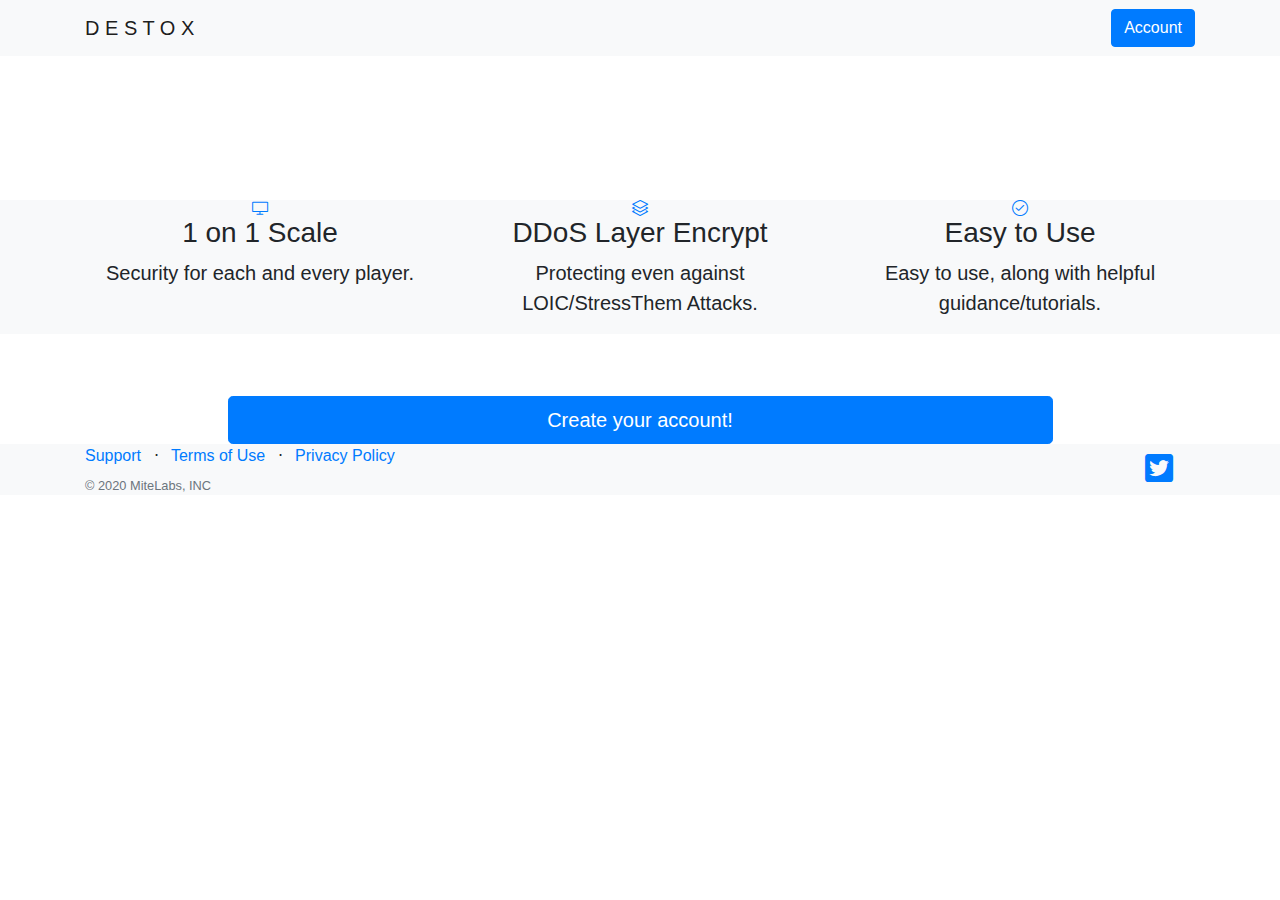
==== index.html @ 0d0f68f9 "Update index.html" ====
<!DOCTYPE html>
<html lang="en">

<head>

  <meta charset="utf-8">
  <meta name="viewport" content="width=device-width, initial-scale=1, shrink-to-fit=no">
  <meta name="description" content="Home | Destox">
  <meta name="author" content="">

  <title>Destox - SQL Server Encrypt</title>

  <!-- Bootstrap core CSS -->
  <link href="vendor/bootstrap/css/bootstrap.min.css" rel="stylesheet">

  <!-- Custom fonts for this template -->
  <link href="vendor/fontawesome-free/css/all.min.css" rel="stylesheet">
  <link href="vendor/simple-line-icons/css/simple-line-icons.css" rel="stylesheet" type="text/css">
  <link href="https://fonts.googleapis.com/css?family=Lato:300,400,700,300italic,400italic,700italic" rel="stylesheet" type="text/css">

  <!-- Custom styles for this template -->
  <link href="css/landing-page.min.css" rel="stylesheet">

</head>

<body>

  <!-- Navigation -->
  <nav class="navbar navbar-light bg-light static-top">
    <div class="container">
      <a class="navbar-brand" href="#">D E S T O X</a>
      <a class="btn btn-primary" href="#">Account</a>
    </div>
  </nav>

  <!-- Masthead -->
  <header class="masthead text-white text-center">
    <div class="overlay"></div>
    <div class="container">
      <div class="row">
        <div class="col-xl-9 mx-auto">
          <h1 class="mb-5">Building your security for your, and your community.</h1>
        </div>
              </div>
            </div>
          </form>
        </div>
      </div>
    </div>
  </header>

  <!-- Icons Grid -->
  <section class="features-icons bg-light text-center">
    <div class="container">
      <div class="row">
        <div class="col-lg-4">
          <div class="features-icons-item mx-auto mb-5 mb-lg-0 mb-lg-3">
            <div class="features-icons-icon d-flex">
              <i class="icon-screen-desktop m-auto text-primary"></i>
            </div>
            <h3>1 on 1 Scale</h3>
            <p class="lead mb-0">Security for each and every player.</p>
          </div>
        </div>
        <div class="col-lg-4">
          <div class="features-icons-item mx-auto mb-5 mb-lg-0 mb-lg-3">
            <div class="features-icons-icon d-flex">
              <i class="icon-layers m-auto text-primary"></i>
            </div>
            <h3>DDoS Layer Encrypt</h3>
            <p class="lead mb-0">Protecting even against LOIC/StressThem Attacks.</p>
          </div>
        </div>
        <div class="col-lg-4">
          <div class="features-icons-item mx-auto mb-0 mb-lg-3">
            <div class="features-icons-icon d-flex">
              <i class="icon-check m-auto text-primary"></i>
            </div>
            <h3>Easy to Use</h3>
            <p class="lead mb-0">Easy to use, along with helpful guidance/tutorials.</p>
          </div>
        </div>
      </div>
    </div>
  </section>

  
  </section>

  <!-- Call to Action -->
  <section class="call-to-action text-white text-center">
    <div class="overlay"></div>
    <div class="container">
      <div class="row">
        <div class="col-xl-9 mx-auto">
          <h2 class="mb-4">Ready to get started? Sign up now!</h2>
        </div>
            <div class="col-xl-9 mx-auto">
                <button type="submit" class="btn btn-block btn-lg btn-primary">Create your account!</button>
              </div>
            </div>
          </form>
        </div>
      </div>
    </div>
  </section>

  <!-- Footer -->
  <footer class="footer bg-light">
    <div class="container">
      <div class="row">
        <div class="col-lg-6 h-100 text-center text-lg-left my-auto">
          <ul class="list-inline mb-2">
            <li class="list-inline-item">
              <a href="#">Support</a>
            </li>
            <li class="list-inline-item">&sdot;</li>
            <li class="list-inline-item">
              <a href="#">Terms of Use</a>
            </li>
            <li class="list-inline-item">&sdot;</li>
            <li class="list-inline-item">
              <a href="#">Privacy Policy</a>
            </li>
          </ul>
          <p class="text-muted small mb-4 mb-lg-0">&copy; 2020 MiteLabs, INC</p>
        </div>
        <div class="col-lg-6 h-100 text-center text-lg-right my-auto">
            <li class="list-inline-item mr-3">
              <a href="https://twitter.com/mitelabs">
                <i class="fab fa-twitter-square fa-2x fa-fw"></i>
              </a>
            </li>
          </ul>
        </div>
      </div>
    </div>
  </footer>

  <!-- Bootstrap core JavaScript -->
  <script src="vendor/jquery/jquery.min.js"></script>
  <script src="vendor/bootstrap/js/bootstrap.bundle.min.js"></script>

</body>

</html>
---- vendor/simple-line-icons/css/simple-line-icons.css ----
@font-face {
  font-family: 'simple-line-icons';
  src: url('../fonts/Simple-Line-Icons.eot?v=2.4.0');
  src: url('../fonts/Simple-Line-Icons.eot?v=2.4.0#iefix') format('embedded-opentype'), url('../fonts/Simple-Line-Icons.woff2?v=2.4.0') format('woff2'), url('../fonts/Simple-Line-Icons.ttf?v=2.4.0') format('truetype'), url('../fonts/Simple-Line-Icons.woff?v=2.4.0') format('woff'), url('../fonts/Simple-Line-Icons.svg?v=2.4.0#simple-line-icons') format('svg');
  font-weight: normal;
  font-style: normal;
}
/*
 Use the following CSS code if you want to have a class per icon.
 Instead of a list of all class selectors, you can use the generic [class*="icon-"] selector, but it's slower:
*/
.icon-user,
.icon-people,
.icon-user-female,
.icon-user-follow,
.icon-user-following,
.icon-user-unfollow,
.icon-login,
.icon-logout,
.icon-emotsmile,
.icon-phone,
.icon-call-end,
.icon-call-in,
.icon-call-out,
.icon-map,
.icon-location-pin,
.icon-direction,
.icon-directions,
.icon-compass,
.icon-layers,
.icon-menu,
.icon-list,
.icon-options-vertical,
.icon-options,
.icon-arrow-down,
.icon-arrow-left,
.icon-arrow-right,
.icon-arrow-up,
.icon-arrow-up-circle,
.icon-arrow-left-circle,
.icon-arrow-right-circle,
.icon-arrow-down-circle,
.icon-check,
.icon-clock,
.icon-plus,
.icon-minus,
.icon-close,
.icon-event,
.icon-exclamation,
.icon-organization,
.icon-trophy,
.icon-screen-smartphone,
.icon-screen-desktop,
.icon-plane,
.icon-notebook,
.icon-mustache,
.icon-mouse,
.icon-magnet,
.icon-energy,
.icon-disc,
.icon-cursor,
.icon-cursor-move,
.icon-crop,
.icon-chemistry,
.icon-speedometer,
.icon-shield,
.icon-screen-tablet,
.icon-magic-wand,
.icon-hourglass,
.icon-graduation,
.icon-ghost,
.icon-game-controller,
.icon-fire,
.icon-eyeglass,
.icon-envelope-open,
.icon-envelope-letter,
.icon-bell,
.icon-badge,
.icon-anchor,
.icon-wallet,
.icon-vector,
.icon-speech,
.icon-puzzle,
.icon-printer,
.icon-present,
.icon-playlist,
.icon-pin,
.icon-picture,
.icon-handbag,
.icon-globe-alt,
.icon-globe,
.icon-folder-alt,
.icon-folder,
.icon-film,
.icon-feed,
.icon-drop,
.icon-drawer,
.icon-docs,
.icon-doc,
.icon-diamond,
.icon-cup,
.icon-calculator,
.icon-bubbles,
.icon-briefcase,
.icon-book-open,
.icon-basket-loaded,
.icon-basket,
.icon-bag,
.icon-action-undo,
.icon-action-redo,
.icon-wrench,
.icon-umbrella,
.icon-trash,
.icon-tag,
.icon-support,
.icon-frame,
.icon-size-fullscreen,
.icon-size-actual,
.icon-shuffle,
.icon-share-alt,
.icon-share,
.icon-rocket,
.icon-question,
.icon-pie-chart,
.icon-pencil,
.icon-note,
.icon-loop,
.icon-home,
.icon-grid,
.icon-graph,
.icon-microphone,
.icon-music-tone-alt,
.icon-music-tone,
.icon-earphones-alt,
.icon-earphones,
.icon-equalizer,
.icon-like,
.icon-dislike,
.icon-control-start,
.icon-control-rewind,
.icon-control-play,
.icon-control-pause,
.icon-control-forward,
.icon-control-end,
.icon-volume-1,
.icon-volume-2,
.icon-volume-off,
.icon-calendar,
.icon-bulb,
.icon-chart,
.icon-ban,
.icon-bubble,
.icon-camrecorder,
.icon-camera,
.icon-cloud-download,
.icon-cloud-upload,
.icon-envelope,
.icon-eye,
.icon-flag,
.icon-heart,
.icon-info,
.icon-key,
.icon-link,
.icon-lock,
.icon-lock-open,
.icon-magnifier,
.icon-magnifier-add,
.icon-magnifier-remove,
.icon-paper-clip,
.icon-paper-plane,
.icon-power,
.icon-refresh,
.icon-reload,
.icon-settings,
.icon-star,
.icon-symbol-female,
.icon-symbol-male,
.icon-target,
.icon-credit-card,
.icon-paypal,
.icon-social-tumblr,
.icon-social-twitter,
.icon-social-facebook,
.icon-social-instagram,
.icon-social-linkedin,
.icon-social-pinterest,
.icon-social-github,
.icon-social-google,
.icon-social-reddit,
.icon-social-skype,
.icon-social-dribbble,
.icon-social-behance,
.icon-social-foursqare,
.icon-social-soundcloud,
.icon-social-spotify,
.icon-social-stumbleupon,
.icon-social-youtube,
.icon-social-dropbox,
.icon-social-vkontakte,
.icon-social-steam {
  font-family: 'simple-line-icons';
  speak: none;
  font-style: normal;
  font-weight: normal;
  font-variant: normal;
  text-transform: none;
  line-height: 1;
  /* Better Font Rendering =========== */
  -webkit-font-smoothing: antialiased;
  -moz-osx-font-smoothing: grayscale;
}
.icon-user:before {
  content: "\e005";
}
.icon-people:before {
  content: "\e001";
}
.icon-user-female:before {
  content: "\e000";
}
.icon-user-follow:before {
  content: "\e002";
}
.icon-user-following:before {
  content: "\e003";
}
.icon-user-unfollow:before {
  content: "\e004";
}
.icon-login:before {
  content: "\e066";
}
.icon-logout:before {
  content: "\e065";
}
.icon-emotsmile:before {
  content: "\e021";
}
.icon-phone:before {
  content: "\e600";
}
.icon-call-end:before {
  content: "\e048";
}
.icon-call-in:before {
  content: "\e047";
}
.icon-call-out:before {
  content: "\e046";
}
.icon-map:before {
  content: "\e033";
}
.icon-location-pin:before {
  content: "\e096";
}
.icon-direction:before {
  content: "\e042";
}
.icon-directions:before {
  content: "\e041";
}
.icon-compass:before {
  content: "\e045";
}
.icon-layers:before {
  content: "\e034";
}
.icon-menu:before {
  content: "\e601";
}
.icon-list:before {
  content: "\e067";
}
.icon-options-vertical:before {
  content: "\e602";
}
.icon-options:before {
  content: "\e603";
}
.icon-arrow-down:before {
  content: "\e604";
}
.icon-arrow-left:before {
  content: "\e605";
}
.icon-arrow-right:before {
  content: "\e606";
}
.icon-arrow-up:before {
  content: "\e607";
}
.icon-arrow-up-circle:before {
  content: "\e078";
}
.icon-arrow-left-circle:before {
  content: "\e07a";
}
.icon-arrow-right-circle:before {
  content: "\e079";
}
.icon-arrow-down-circle:before {
  content: "\e07b";
}
.icon-check:before {
  content: "\e080";
}
.icon-clock:before {
  content: "\e081";
}
.icon-plus:before {
  content: "\e095";
}
.icon-minus:before {
  content: "\e615";
}
.icon-close:before {
  content: "\e082";
}
.icon-event:before {
  content: "\e619";
}
.icon-exclamation:before {
  content: "\e617";
}
.icon-organization:before {
  content: "\e616";
}
.icon-trophy:before {
  content: "\e006";
}
.icon-screen-smartphone:before {
  content: "\e010";
}
.icon-screen-desktop:before {
  content: "\e011";
}
.icon-plane:before {
  content: "\e012";
}
.icon-notebook:before {
  content: "\e013";
}
.icon-mustache:before {
  content: "\e014";
}
.icon-mouse:before {
  content: "\e015";
}
.icon-magnet:before {
  content: "\e016";
}
.icon-energy:before {
  content: "\e020";
}
.icon-disc:before {
  content: "\e022";
}
.icon-cursor:before {
  content: "\e06e";
}
.icon-cursor-move:before {
  content: "\e023";
}
.icon-crop:before {
  content: "\e024";
}
.icon-chemistry:before {
  content: "\e026";
}
.icon-speedometer:before {
  content: "\e007";
}
.icon-shield:before {
  content: "\e00e";
}
.icon-screen-tablet:before {
  content: "\e00f";
}
.icon-magic-wand:before {
  content: "\e017";
}
.icon-hourglass:before {
  content: "\e018";
}
.icon-graduation:before {
  content: "\e019";
}
.icon-ghost:before {
  content: "\e01a";
}
.icon-game-controller:before {
  content: "\e01b";
}
.icon-fire:before {
  content: "\e01c";
}
.icon-eyeglass:before {
  content: "\e01d";
}
.icon-envelope-open:before {
  content: "\e01e";
}
.icon-envelope-letter:before {
  content: "\e01f";
}
.icon-bell:before {
  content: "\e027";
}
.icon-badge:before {
  content: "\e028";
}
.icon-anchor:before {
  content: "\e029";
}
.icon-wallet:before {
  content: "\e02a";
}
.icon-vector:before {
  content: "\e02b";
}
.icon-speech:before {
  content: "\e02c";
}
.icon-puzzle:before {
  content: "\e02d";
}
.icon-printer:before {
  content: "\e02e";
}
.icon-present:before {
  content: "\e02f";
}
.icon-playlist:before {
  content: "\e030";
}
.icon-pin:before {
  content: "\e031";
}
.icon-picture:before {
  content: "\e032";
}
.icon-handbag:before {
  content: "\e035";
}
.icon-globe-alt:before {
  content: "\e036";
}
.icon-globe:before {
  content: "\e037";
}
.icon-folder-alt:before {
  content: "\e039";
}
.icon-folder:before {
  content: "\e089";
}
.icon-film:before {
  content: "\e03a";
}
.icon-feed:before {
  content: "\e03b";
}
.icon-drop:before {
  content: "\e03e";
}
.icon-drawer:before {
  content: "\e03f";
}
.icon-docs:before {
  content: "\e040";
}
.icon-doc:before {
  content: "\e085";
}
.icon-diamond:before {
  content: "\e043";
}
.icon-cup:before {
  content: "\e044";
}
.icon-calculator:before {
  content: "\e049";
}
.icon-bubbles:before {
  content: "\e04a";
}
.icon-briefcase:before {
  content: "\e04b";
}
.icon-book-open:before {
  content: "\e04c";
}
.icon-basket-loaded:before {
  content: "\e04d";
}
.icon-basket:before {
  content: "\e04e";
}
.icon-bag:before {
  content: "\e04f";
}
.icon-action-undo:before {
  content: "\e050";
}
.icon-action-redo:before {
  content: "\e051";
}
.icon-wrench:before {
  content: "\e052";
}
.icon-umbrella:before {
  content: "\e053";
}
.icon-trash:before {
  content: "\e054";
}
.icon-tag:before {
  content: "\e055";
}
.icon-support:before {
  content: "\e056";
}
.icon-frame:before {
  content: "\e038";
}
.icon-size-fullscreen:before {
  content: "\e057";
}
.icon-size-actual:before {
  content: "\e058";
}
.icon-shuffle:before {
  content: "\e059";
}
.icon-share-alt:before {
  content: "\e05a";
}
.icon-share:before {
  content: "\e05b";
}
.icon-rocket:before {
  content: "\e05c";
}
.icon-question:before {
  content: "\e05d";
}
.icon-pie-chart:before {
  content: "\e05e";
}
.icon-pencil:before {
  content: "\e05f";
}
.icon-note:before {
  content: "\e060";
}
.icon-loop:before {
  content: "\e064";
}
.icon-home:before {
  content: "\e069";
}
.icon-grid:before {
  content: "\e06a";
}
.icon-graph:before {
  content: "\e06b";
}
.icon-microphone:before {
  content: "\e063";
}
.icon-music-tone-alt:before {
  content: "\e061";
}
.icon-music-tone:before {
  content: "\e062";
}
.icon-earphones-alt:before {
  content: "\e03c";
}
.icon-earphones:before {
  content: "\e03d";
}
.icon-equalizer:before {
  content: "\e06c";
}
.icon-like:before {
  content: "\e068";
}
.icon-dislike:before {
  content: "\e06d";
}
.icon-control-start:before {
  content: "\e06f";
}
.icon-control-rewind:before {
  content: "\e070";
}
.icon-control-play:before {
  content: "\e071";
}
.icon-control-pause:before {
  content: "\e072";
}
.icon-control-forward:before {
  content: "\e073";
}
.icon-control-end:before {
  content: "\e074";
}
.icon-volume-1:before {
  content: "\e09f";
}
.icon-volume-2:before {
  content: "\e0a0";
}
.icon-volume-off:before {
  content: "\e0a1";
}
.icon-calendar:before {
  content: "\e075";
}
.icon-bulb:before {
  content: "\e076";
}
.icon-chart:before {
  content: "\e077";
}
.icon-ban:before {
  content: "\e07c";
}
.icon-bubble:before {
  content: "\e07d";
}
.icon-camrecorder:before {
  content: "\e07e";
}
.icon-camera:before {
  content: "\e07f";
}
.icon-cloud-download:before {
  content: "\e083";
}
.icon-cloud-upload:before {
  content: "\e084";
}
.icon-envelope:before {
  content: "\e086";
}
.icon-eye:before {
  content: "\e087";
}
.icon-flag:before {
  content: "\e088";
}
.icon-heart:before {
  content: "\e08a";
}
.icon-info:before {
  content: "\e08b";
}
.icon-key:before {
  content: "\e08c";
}
.icon-link:before {
  content: "\e08d";
}
.icon-lock:before {
  content: "\e08e";
}
.icon-lock-open:before {
  content: "\e08f";
}
.icon-magnifier:before {
  content: "\e090";
}
.icon-magnifier-add:before {
  content: "\e091";
}
.icon-magnifier-remove:before {
  content: "\e092";
}
.icon-paper-clip:before {
  content: "\e093";
}
.icon-paper-plane:before {
  content: "\e094";
}
.icon-power:before {
  content: "\e097";
}
.icon-refresh:before {
  content: "\e098";
}
.icon-reload:before {
  content: "\e099";
}
.icon-settings:before {
  content: "\e09a";
}
.icon-star:before {
  content: "\e09b";
}
.icon-symbol-female:before {
  content: "\e09c";
}
.icon-symbol-male:before {
  content: "\e09d";
}
.icon-target:before {
  content: "\e09e";
}
.icon-credit-card:before {
  content: "\e025";
}
.icon-paypal:before {
  content: "\e608";
}
.icon-social-tumblr:before {
  content: "\e00a";
}
.icon-social-twitter:before {
  content: "\e009";
}
.icon-social-facebook:before {
  content: "\e00b";
}
.icon-social-instagram:before {
  content: "\e609";
}
.icon-social-linkedin:before {
  content: "\e60a";
}
.icon-social-pinterest:before {
  content: "\e60b";
}
.icon-social-github:before {
  content: "\e60c";
}
.icon-social-google:before {
  content: "\e60d";
}
.icon-social-reddit:before {
  content: "\e60e";
}
.icon-social-skype:before {
  content: "\e60f";
}
.icon-social-dribbble:before {
  content: "\e00d";
}
.icon-social-behance:before {
  content: "\e610";
}
.icon-social-foursqare:before {
  content: "\e611";
}
.icon-social-soundcloud:before {
  content: "\e612";
}
.icon-social-spotify:before {
  content: "\e613";
}
.icon-social-stumbleupon:before {
  content: "\e614";
}
.icon-social-youtube:before {
  content: "\e008";
}
.icon-social-dropbox:before {
  content: "\e00c";
}
.icon-social-vkontakte:before {
  content: "\e618";
}
.icon-social-steam:before {
  content: "\e620";
}
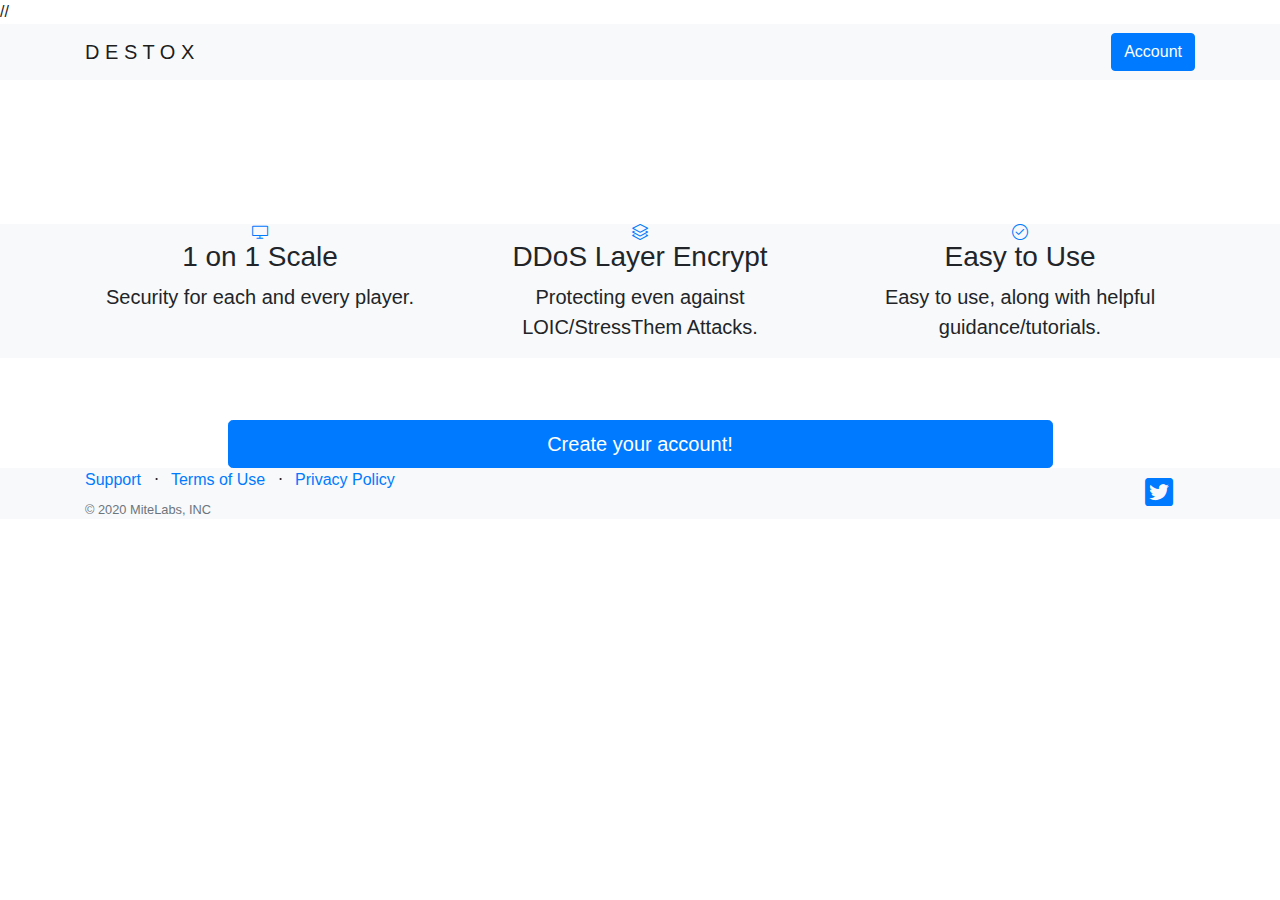
==== commit 70b5fdda: "Update index.html" ====
--- a/index.html
+++ b/index.html
@@ -1,5 +1,8 @@
 <!DOCTYPE html>
 <html lang="en">
+<link rel="icon" type="image/png" sizes="32x32" href="rocketlogo.png">
+  
+//
 
 <head>
 
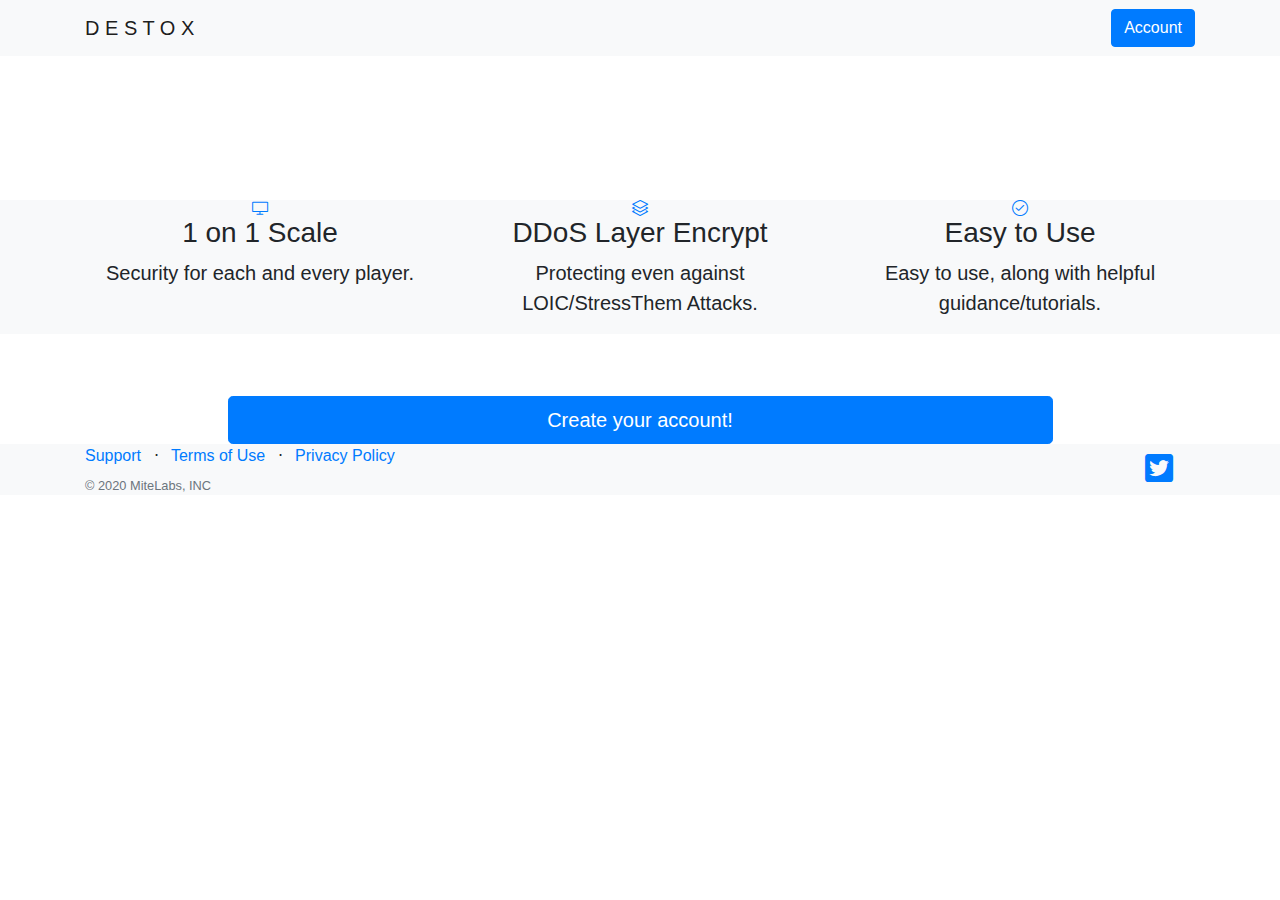
==== commit 155443ba: "Update index.html" ====
--- a/index.html
+++ b/index.html
@@ -1,8 +1,6 @@
 <!DOCTYPE html>
 <html lang="en">
-<link rel="icon" type="image/png" sizes="32x32" href="rocketlogo.png">
-  
-//
+<link rel="icon" type="image/png" sizes="32x32" href="satelyte.png">
 
 <head>
 
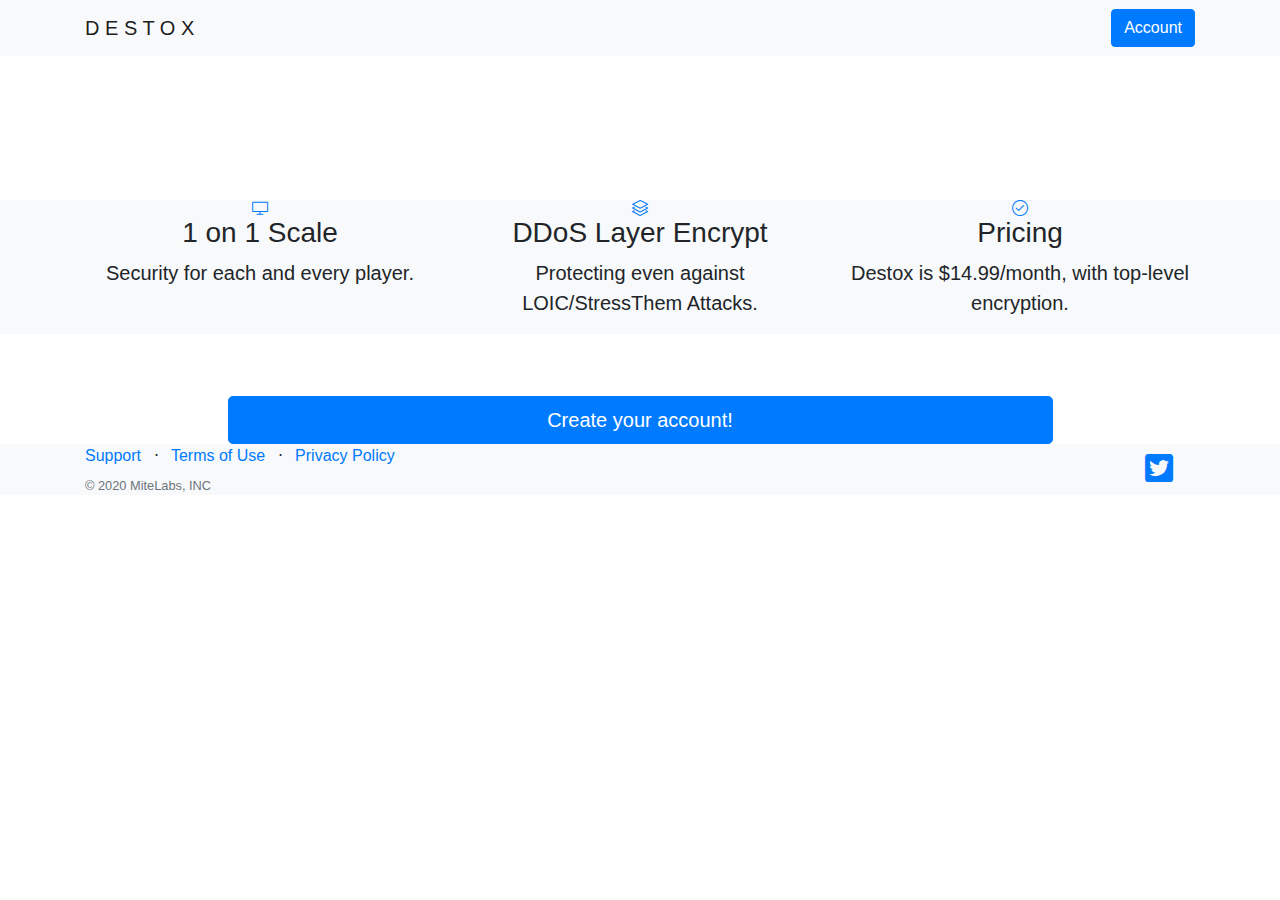
==== commit d2e65863: "Update index.html" ====
--- a/index.html
+++ b/index.html
@@ -6,10 +6,10 @@
 
   <meta charset="utf-8">
   <meta name="viewport" content="width=device-width, initial-scale=1, shrink-to-fit=no">
-  <meta name="description" content="Home | Destox">
+  <meta name="description" content="Secure SQL Encrypt">
   <meta name="author" content="">
 
-  <title>Destox - SQL Server Encrypt</title>
+  <title>Home | Destox</title>
 
   <!-- Bootstrap core CSS -->
   <link href="vendor/bootstrap/css/bootstrap.min.css" rel="stylesheet">
@@ -77,8 +77,8 @@
             <div class="features-icons-icon d-flex">
               <i class="icon-check m-auto text-primary"></i>
             </div>
-            <h3>Easy to Use</h3>
-            <p class="lead mb-0">Easy to use, along with helpful guidance/tutorials.</p>
+            <h3>Pricing</h3>
+            <p class="lead mb-0">Destox is $14.99/month, with top-level encryption.</p>
           </div>
         </div>
       </div>
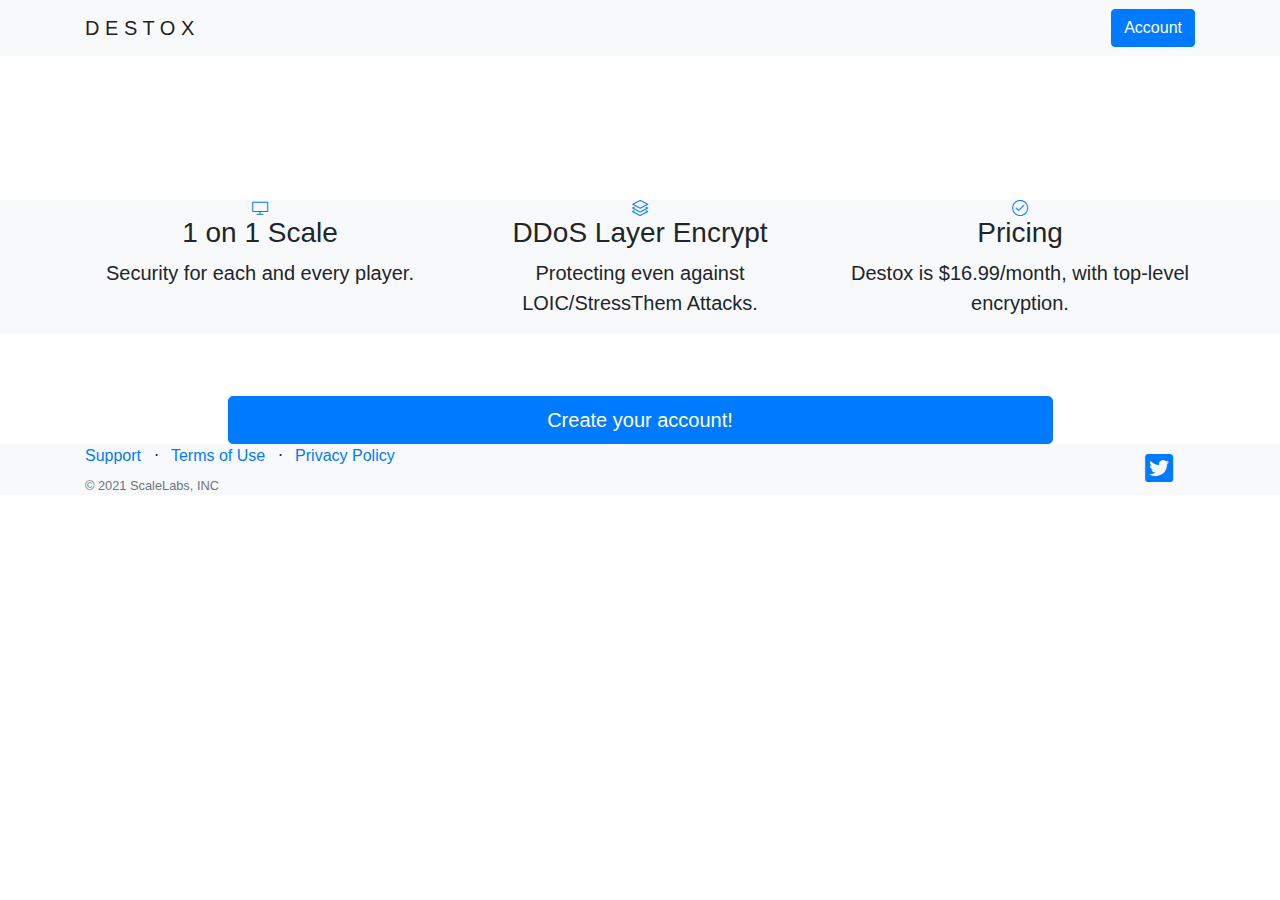
==== commit e5ee5ff0: "Update index.html" ====
--- a/index.html
+++ b/index.html
@@ -1,6 +1,6 @@
 <!DOCTYPE html>
 <html lang="en">
-<link rel="icon" type="image/png" sizes="32x32" href="satelyte.png">
+<link rel="icon" type="image/png" sizes="32x32" href="favicon-32x32.png">
 
 <head>
 
@@ -30,7 +30,7 @@
   <nav class="navbar navbar-light bg-light static-top">
     <div class="container">
       <a class="navbar-brand" href="#">D E S T O X</a>
-      <a class="btn btn-primary" href="#">Account</a>
+      <a class="btn btn-primary" href="account">Account</a>
     </div>
   </nav>
 
@@ -40,7 +40,7 @@
     <div class="container">
       <div class="row">
         <div class="col-xl-9 mx-auto">
-          <h1 class="mb-5">Building your security for your, and your community.</h1>
+          <h1 class="mb-5">Building your security for you and your community.</h1>
         </div>
               </div>
             </div>
@@ -78,7 +78,7 @@
               <i class="icon-check m-auto text-primary"></i>
             </div>
             <h3>Pricing</h3>
-            <p class="lead mb-0">Destox is $14.99/month, with top-level encryption.</p>
+            <p class="lead mb-0">Destox is $16.99/month, with top-level encryption.</p>
           </div>
         </div>
       </div>
@@ -97,7 +97,7 @@
           <h2 class="mb-4">Ready to get started? Sign up now!</h2>
         </div>
             <div class="col-xl-9 mx-auto">
-                <button type="submit" class="btn btn-block btn-lg btn-primary">Create your account!</button>
+                <button type="submit" class="btn btn-block btn-lg btn-primary" href="account">Create your account!</button>
               </div>
             </div>
           </form>
@@ -113,7 +113,7 @@
         <div class="col-lg-6 h-100 text-center text-lg-left my-auto">
           <ul class="list-inline mb-2">
             <li class="list-inline-item">
-              <a href="#">Support</a>
+              <a href="https://discord.gg/SSXrvQR8">Support</a>
             </li>
             <li class="list-inline-item">&sdot;</li>
             <li class="list-inline-item">
@@ -124,7 +124,7 @@
               <a href="#">Privacy Policy</a>
             </li>
           </ul>
-          <p class="text-muted small mb-4 mb-lg-0">&copy; 2020 MiteLabs, INC</p>
+          <p class="text-muted small mb-4 mb-lg-0">&copy; 2021 ScaleLabs, INC</p>
         </div>
         <div class="col-lg-6 h-100 text-center text-lg-right my-auto">
             <li class="list-inline-item mr-3">
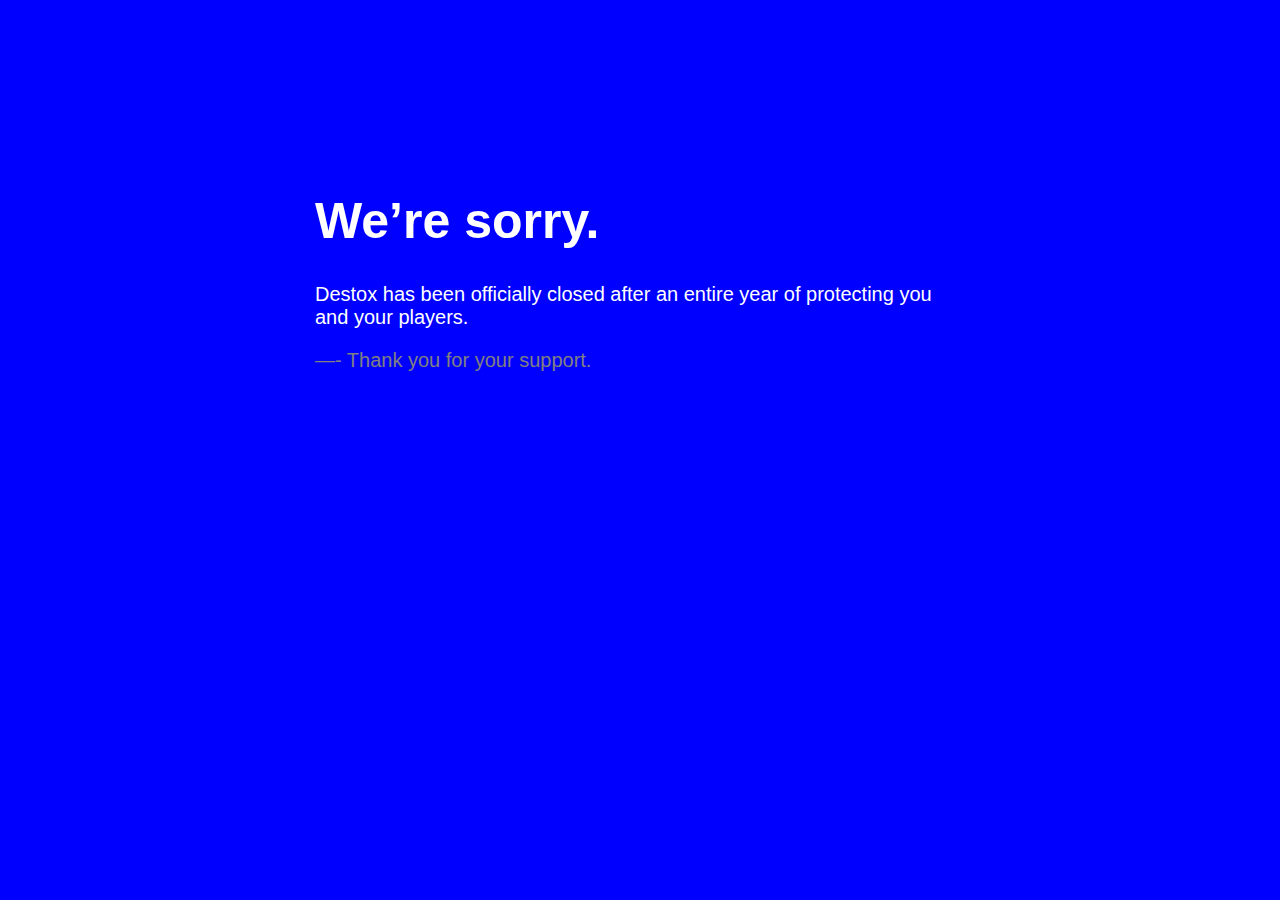
==== commit 2cb8877e: "Create index.html" ====
--- a/index.html
+++ b/index.html
@@ -1,147 +1,23 @@
-<!DOCTYPE html>
-<html lang="en">
+<!DOCTYPE HTML>
+<link rel=“shortcut icon” href=“favicon-32xx32.png” type=“image/x-icon”>
 <link rel="icon" type="image/png" sizes="32x32" href="favicon-32x32.png">
+<link rel="icon" type="image/png" sizes="32x32" href="favicon-16x16.png">
+<title>Destox - Discontinued.</title>
+<meta name="description" content="Destox has been discontinued.">
+<style>
+  body { text-align: center; padding: 150px; }
+  h1 { font-size: 50px; }
+  body { font: 20px Helvetica, sans-serif; color: #fff; }
+  article { display: block; text-align: left; width: 650px; margin: 0 auto; }
+  a { color: #eb4034; text-decoration: none; }
+  a:hover { color: #ebd834; text-decoration: none; }
+</style>
 
-<head>
-
-  <meta charset="utf-8">
-  <meta name="viewport" content="width=device-width, initial-scale=1, shrink-to-fit=no">
-  <meta name="description" content="Secure SQL Encrypt">
-  <meta name="author" content="">
-
-  <title>Home | Destox</title>
-
-  <!-- Bootstrap core CSS -->
-  <link href="vendor/bootstrap/css/bootstrap.min.css" rel="stylesheet">
-
-  <!-- Custom fonts for this template -->
-  <link href="vendor/fontawesome-free/css/all.min.css" rel="stylesheet">
-  <link href="vendor/simple-line-icons/css/simple-line-icons.css" rel="stylesheet" type="text/css">
-  <link href="https://fonts.googleapis.com/css?family=Lato:300,400,700,300italic,400italic,700italic" rel="stylesheet" type="text/css">
-
-  <!-- Custom styles for this template -->
-  <link href="css/landing-page.min.css" rel="stylesheet">
-
-</head>
-
-<body>
-
-  <!-- Navigation -->
-  <nav class="navbar navbar-light bg-light static-top">
-    <div class="container">
-      <a class="navbar-brand" href="#">D E S T O X</a>
-      <a class="btn btn-primary" href="account">Account</a>
+<article>
+  <body style="background-color:blue;">  
+    <h1 style="color:white;">We&rsquo;re sorry.</h1>
+    <div>
+        <p>Destox has been officially closed after an entire year of protecting you and your players.</p>
+        <p style="color:gray;">&mdash;- Thank you for your support.</p>
     </div>
-  </nav>
-
-  <!-- Masthead -->
-  <header class="masthead text-white text-center">
-    <div class="overlay"></div>
-    <div class="container">
-      <div class="row">
-        <div class="col-xl-9 mx-auto">
-          <h1 class="mb-5">Building your security for you and your community.</h1>
-        </div>
-              </div>
-            </div>
-          </form>
-        </div>
-      </div>
-    </div>
-  </header>
-
-  <!-- Icons Grid -->
-  <section class="features-icons bg-light text-center">
-    <div class="container">
-      <div class="row">
-        <div class="col-lg-4">
-          <div class="features-icons-item mx-auto mb-5 mb-lg-0 mb-lg-3">
-            <div class="features-icons-icon d-flex">
-              <i class="icon-screen-desktop m-auto text-primary"></i>
-            </div>
-            <h3>1 on 1 Scale</h3>
-            <p class="lead mb-0">Security for each and every player.</p>
-          </div>
-        </div>
-        <div class="col-lg-4">
-          <div class="features-icons-item mx-auto mb-5 mb-lg-0 mb-lg-3">
-            <div class="features-icons-icon d-flex">
-              <i class="icon-layers m-auto text-primary"></i>
-            </div>
-            <h3>DDoS Layer Encrypt</h3>
-            <p class="lead mb-0">Protecting even against LOIC/StressThem Attacks.</p>
-          </div>
-        </div>
-        <div class="col-lg-4">
-          <div class="features-icons-item mx-auto mb-0 mb-lg-3">
-            <div class="features-icons-icon d-flex">
-              <i class="icon-check m-auto text-primary"></i>
-            </div>
-            <h3>Pricing</h3>
-            <p class="lead mb-0">Destox is $16.99/month, with top-level encryption.</p>
-          </div>
-        </div>
-      </div>
-    </div>
-  </section>
-
-  
-  </section>
-
-  <!-- Call to Action -->
-  <section class="call-to-action text-white text-center">
-    <div class="overlay"></div>
-    <div class="container">
-      <div class="row">
-        <div class="col-xl-9 mx-auto">
-          <h2 class="mb-4">Ready to get started? Sign up now!</h2>
-        </div>
-            <div class="col-xl-9 mx-auto">
-                <button type="submit" class="btn btn-block btn-lg btn-primary" href="account">Create your account!</button>
-              </div>
-            </div>
-          </form>
-        </div>
-      </div>
-    </div>
-  </section>
-
-  <!-- Footer -->
-  <footer class="footer bg-light">
-    <div class="container">
-      <div class="row">
-        <div class="col-lg-6 h-100 text-center text-lg-left my-auto">
-          <ul class="list-inline mb-2">
-            <li class="list-inline-item">
-              <a href="https://discord.gg/SSXrvQR8">Support</a>
-            </li>
-            <li class="list-inline-item">&sdot;</li>
-            <li class="list-inline-item">
-              <a href="#">Terms of Use</a>
-            </li>
-            <li class="list-inline-item">&sdot;</li>
-            <li class="list-inline-item">
-              <a href="#">Privacy Policy</a>
-            </li>
-          </ul>
-          <p class="text-muted small mb-4 mb-lg-0">&copy; 2021 ScaleLabs, INC</p>
-        </div>
-        <div class="col-lg-6 h-100 text-center text-lg-right my-auto">
-            <li class="list-inline-item mr-3">
-              <a href="https://twitter.com/mitelabs">
-                <i class="fab fa-twitter-square fa-2x fa-fw"></i>
-              </a>
-            </li>
-          </ul>
-        </div>
-      </div>
-    </div>
-  </footer>
-
-  <!-- Bootstrap core JavaScript -->
-  <script src="vendor/jquery/jquery.min.js"></script>
-  <script src="vendor/bootstrap/js/bootstrap.bundle.min.js"></script>
-
-</body>
-
-</html>
+</article>
